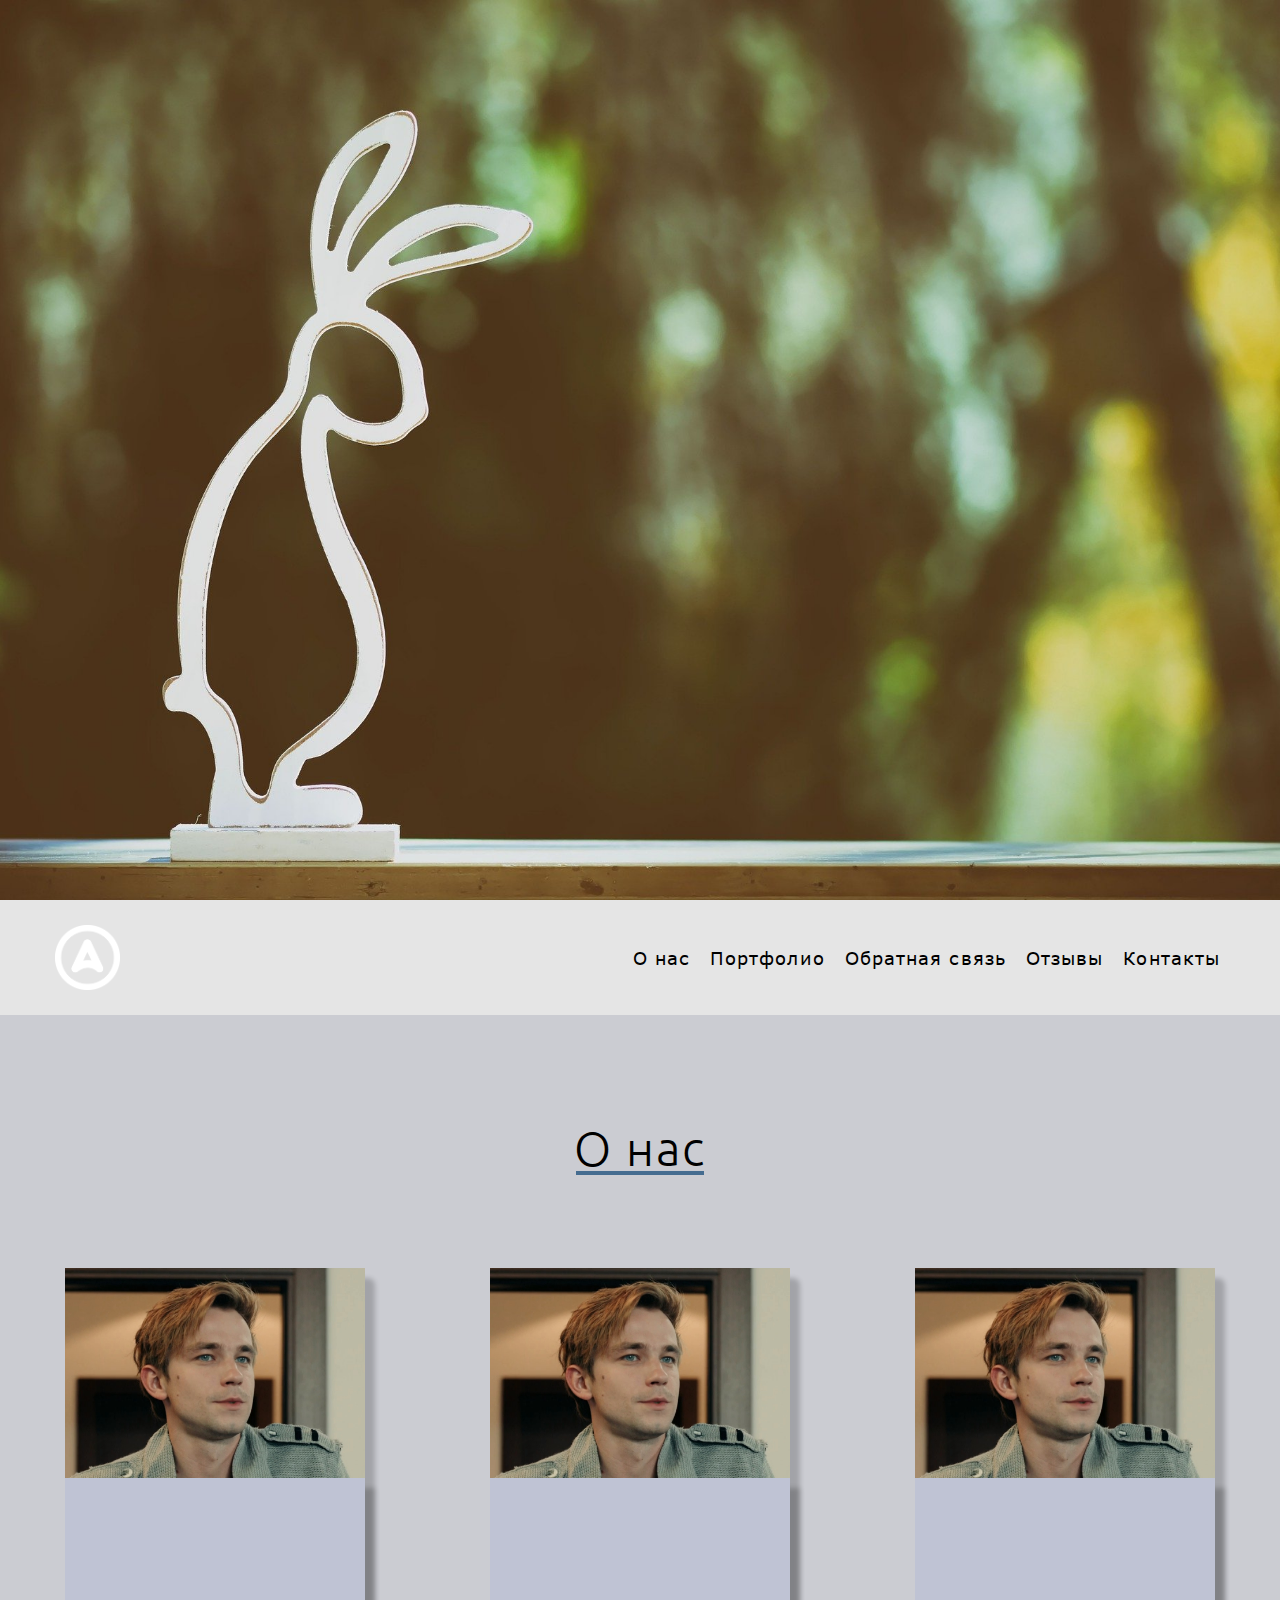
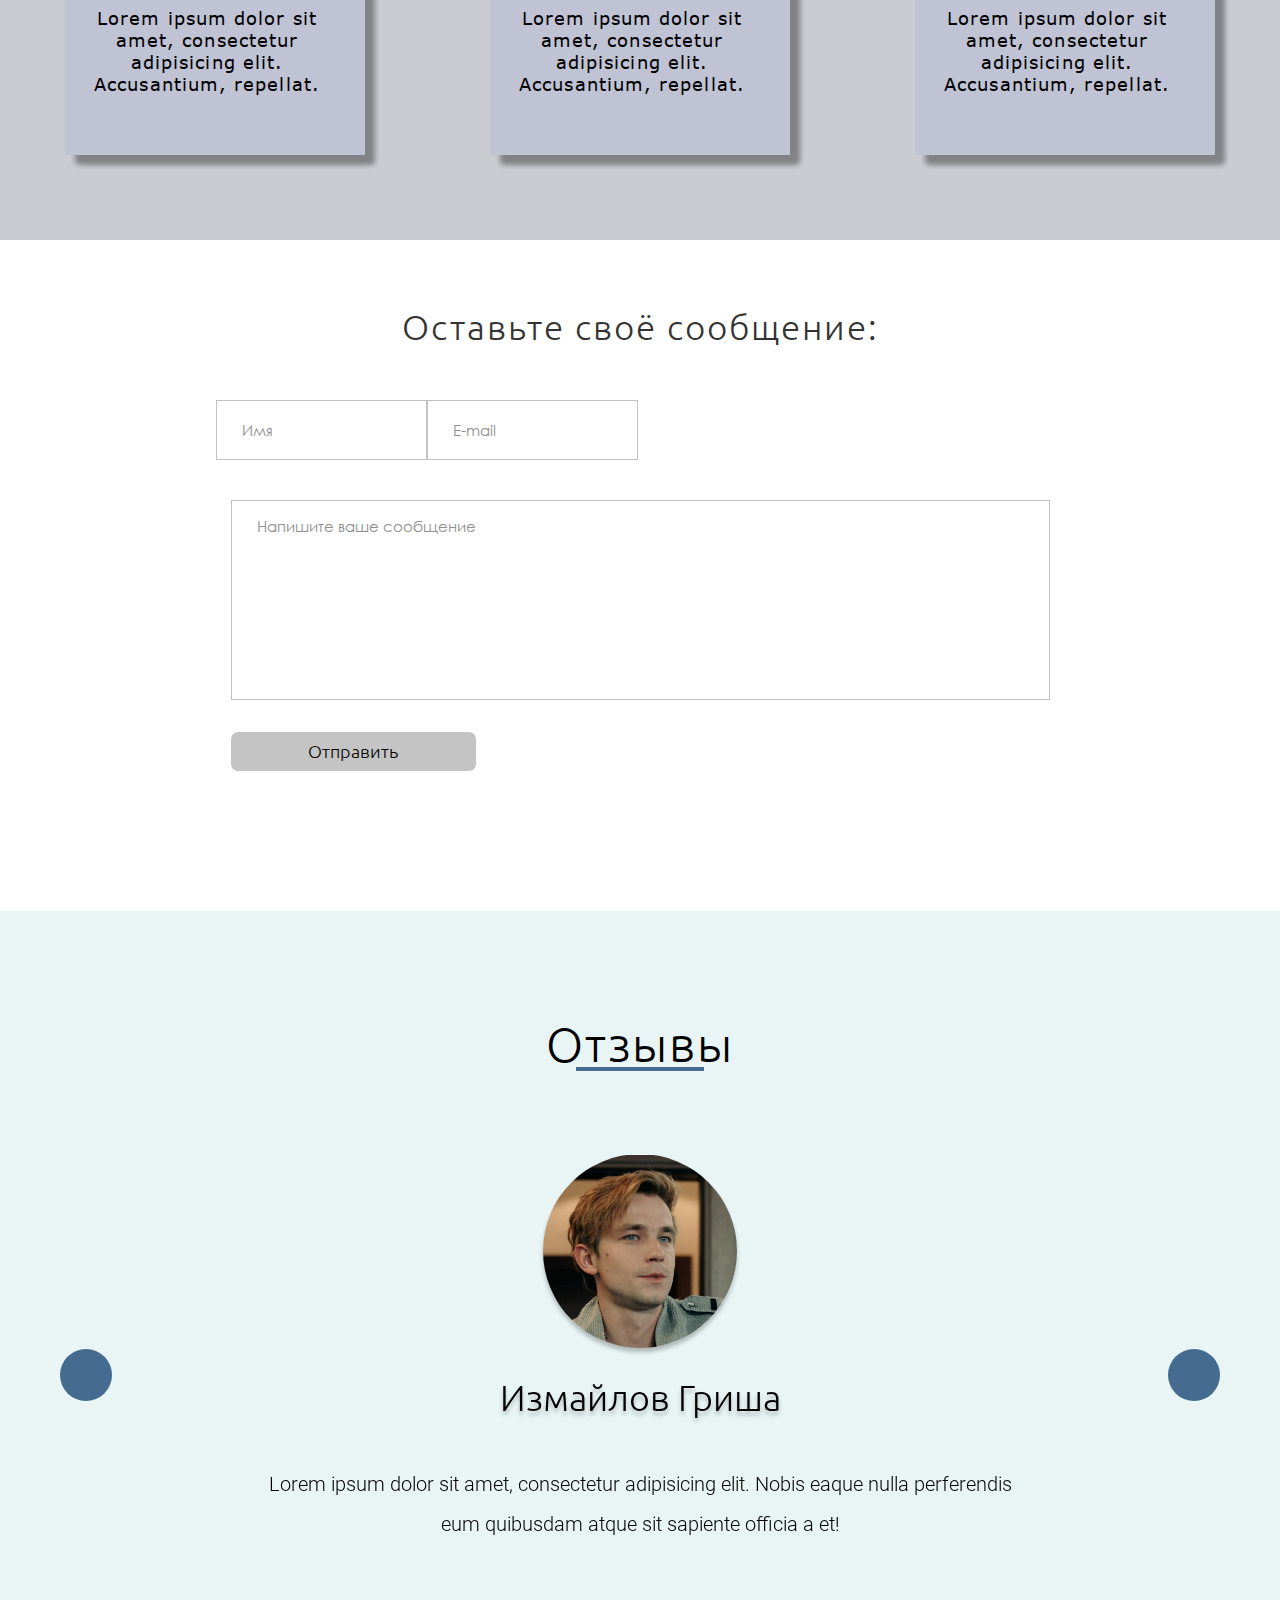
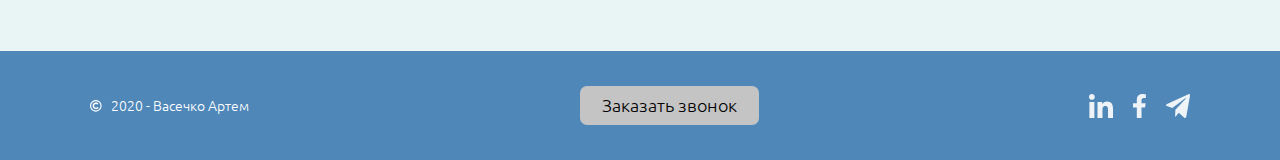
==== new/index.html @ be67fea0 "redact kod" ====
<!DOCTYPE html>
<html lang="ru">
	<head>
		<title>Верстальщик</title>
		<meta charset="UTF-8">
		<meta name="format-detection" content="telephone=no">
		<link rel="stylesheet" href="css/style.css">
		<link rel="stylesheet" href="css/custom.css">
		<!-- <link rel="shortcut icon" href="favicon.ico"> -->
		<!-- <meta name="robots" content="noindex, nofollow"> -->
		<!-- <meta name="viewport" content="width=device-width, initial-scale=1.0, maximum-scale=1.0, user-scalable=0"> -->
		<meta name="viewport" content="width=device-width, initial-scale=1.0">
	</head>
	<body>
		<div class="wrapper">
			<div class="fullscreen ibg">
				<div class="container">
					<img src="img/easter-5010012_1920.jpg" alt="" />
					<!-- <div class="logo">
						<img src="img/2524621-02.png" alt="" />
					</div> -->
				</div>
			</div>
<!-- <header class="header">
	<div class="container">
		<div class="header__row">
			
			</div>

				<div class="header__menu menu">
					<div class="menu__icon icon-menu">
						<span></span>
						<span></span>
						<span></span>
					</div>
					<nav class="menu__menu">
						<ul class="menu__list">
							<li><a href="" class="menu__link">О нас</a></li>
							<li><a href="" class="menu__link">Портфолио</a></li>
							<li><a href="" class="menu__link">Обратная связь</a></li>
							<li><a href="" class="menu__link">Отзывы</a></li>
							<li><a href="" class="menu__link">Контакты</a></li>
						</ul>
					</nav>
				</div>
			
			
				html меню с иконкой бургера
				<div class="header__menu menu">
					<div class="menu__icon icon-menu">
						<span></span>
						<span></span>
						<span></span>
					</div>
					<nav class="menu__body">
						<ul class="menu__list">
							<li><a href="" class="menu__link"></a></li>
						</ul>
					</nav>
				</div>
			
		</div>
	</div>
</header> -->

<header class="header">
				<div class='container'>
					<div class="header__body">
						<div class="header__burger">
							<span></span>
						</div>
						<div class="logo">
							<img src="img/2524621-02.png" style="width: 65px"alt="" />
						</div>
						<nav class="header__menu">
							<ul class="header__list">
								<li>
									<a href="" class="header__link">О нас</a>
								</li>
								<li>
									<a href="" class="header__link">Портфолио</a>
								</li>
								<li>
									<a href="" class="header__link">Обратная связь</a>
								</li>
								<li>
									<a href="" class="header__link">Отзывы</a>
								</li>
								<li>
									<a href="" class="header__link">Контакты</a>
								</li>
							</ul>
						</nav>
					</div>
				</div>
			</header>
<div class="info">
	<div class="container">
		<div class="info__body">
			<div class="heading__header">
				<div class="heading">О нас</div>
				<span></span>
			</div>
			<div class="info__card-row">
				<div class="info__card">
					<div class="info__img ibg"><img src="img/3.png" alt="" /></div>
					<div class="info__text">Lorem ipsum dolor sit amet, consectetur adipisicing elit. Accusantium, repellat.</div>
				</div>
				<div class="info__card">
					<div class="info__img ibg"><img src="img/3.png" alt="" /></div>
					<div class="info__text">Lorem ipsum dolor sit amet, consectetur adipisicing elit. Accusantium, repellat.</div>
				</div>
				<div class="info__card">
					<div class="info__img ibg"><img src="img/3.png" alt="" /></div>
					<div class="info__text">Lorem ipsum dolor sit amet, consectetur adipisicing elit. Accusantium, repellat.</div>
				</div>
			</div>
		</div>
	</div>
</div>



<!-- fitback -->
<div class="contact_form_wrap" id="fitback">
        <div class="container">
            
                <div class="row-center">
                    <h2 class="contact_form_title text-center" data-wow-delay="0.5s">Оставьте своё сообщение:</h2>
                </div>
                <div class="">
                    <form method="post" id="ajax_form" action="" class="contact_form">
                        <div class="row">
                            <div class="form-row">
	                            	<div class=" form-group input">
	                                <input type="text" name="name" class="form-control" placeholder="Имя" onfocus="this.placeholder=''" onblur="this.placeholder='Я должен знать, как к вам обращаться. Напишите имя'" required>
	                            </div>
	                            <div class=" form-group input">
	                                <input type="email" name="email" class="form-control" placeholder="E-mail" onfocus="this.placeholder=''" onblur="this.placeholder='Здесь должен быть ваш E-mail'" required>
	                            </div>
                            </div>
                            <div class="form-colomn">
	                            	<div class="form-group">
	                                <textarea class="form-control" name="message" placeholder="Напишите ваше сообщение" onfocus="this.placeholder=''" onblur="this.placeholder='Я жду, когда здесь появится сообщение. Когда закончите - дайте о себе знать, нажав отправить'" required></textarea>
	                            </div>
                            </div>
                            <div class="form_dtn-result">
                            	<div class="form-group form-btn">
                                <input type="submit" class="button__fw fw btn" id="btn" value="Отправить">
                            </div>
                            <div class="form-group">
                                <div id="result_form"></div> 
                            </div>
                            </div>
                        </div>
                    </form>

                </div>
            
	        </div>
	    </div>
<!-- fitback -->

			<!-- reviews -->
			<div class="reviews">
				<div class="container">
					<div class="reviews_body">
						<div class="heading__header">
							<div class="heading">Отзывы</div>
							<span></span>
						</div>
						<div class="slider">
							<div class="slider_item">
								<div class="slider_img ibg"><img src="img/3.png" alt="Заказчик"></div>
								<div class="slider_head">Измайлов Гриша</div>
								<div class="slider_text">Lorem ipsum dolor sit amet, consectetur adipisicing elit. Nobis eaque nulla perferendis eum quibusdam atque sit sapiente officia a et!</div>
							</div>
							<div class="slider_item">
								<div class="slider_img ibg"><img src="img/3.png" alt="Заказчик"></div>
								<div class="slider_head">Измайлов гриша</div>
								<div class="slider_text">Lorem ipsum dolor sit amet, consectetur adipisicing elit. Nobis eaque nulla perferendis eum quibusdam atque sit sapiente officia a et!</div>
							</div>
							<div class="slider_item">
								<div class="slider_img ibg"><img src="img/3.png" alt="Заказчик"></div>
								<div class="slider_head">Измайлов гриша</div>
								<div class="slider_text">Lorem ipsum dolor sit amet, consectetur adipisicing elit. Nobis eaque nulla perferendis eum quibusdam atque sit sapiente officia a et!</div>
							</div>
						</div>
					</div>
				</div>
			</div>
			<!-- reviews -->

			
			


<footer class="footer">
	<div class='container'>
		<div class="footer__row">
			<div class="copyrate">
				<img src="img/icons/c.svg" alt="">
				<p>2020 - Васечко Артем</p>
			</div>
			<div id="popap"class="btn"><a href="#number" class="popap pl">Заказать звонок</a></div>
			<div class="social_icon">
				<li><a href="https://www.linkedin.com/in/%D0%B0%D1%80%D1%82%D0%B5%D0%BC-%D0%B2%D0%B0%D1%81%D0%B5%D1%87%D0%BA%D0%BE-83465218b/" target="_blank"><img class="mg"src="img/icons/in.svg" alt=""></a></li>
				<li><a href="https://www.facebook.com/zakrevckijartem" target="_blank"><img src="img/icons/facebook.svg" alt=""></a></li>
				<li><a href="https://t.me/Artemon_22" target="_blank"><img src="img/icons/Telegram.svg" alt=""></a></li>
			</div>
		</div>
	</div>
</footer>		</div>
<div class="popup popup-number">
	<div class="popup-table table">
		<div class="cell">
			<div class="popup-content">
				<div class="popup-close"></div>
				<div class="popup__title"></div>
				<div class="popup__txt"></div>
				<form action="#" class="popup-form form">
					<div class="form-input">
						<input autocomplete="off" type="tel" name="form[]" data-value="" id="tel_popap" class="input_numder" />
					</div>
					<div class="icon__popap">
						<span class="icon_watsapp">
							<img src="../img/icons/whatsapp.svg" alt="" />
						</span>
						<span class="icon_viber">
							<img src="../img/icons/viber.svg" alt="" />
						</span>
					</div>
					<div class="form-button">
						<button type="submit" class="form__btn btn fw">Заказать звонок</button>
					</div>
				</form>
			</div>
		</div>
	</div>
</div>

<!-- <div class="popup popup-number">
	<div class="popup-table table">
		<div class="cell">
			<div class="popup-content">
				<div class="popup-close"></div>
				<div class="popup__title"></div>
				<div class="popup__txt"></div>
				<form action="#" class="popup-form form">
					<div class="form-input">
						<input autocomplete="off" type="text" name="form[]" data-value="" class="input" />
					</div>
					<div class="form-input">
						<input autocomplete="off" type="text" name="form[]" data-value="" class="input req email" />
					</div>
					<div class="form-input">
						<input autocomplete="off" type="text" name="form[]" data-value="" class="input req" />
					</div>
					<div class="form-button">
						<button type="submit" class="form__btn btn fw"></button>
					</div>
				</form>
			</div>
		</div>
	</div>
</div> -->

<!-- <div class="popup popup-video">
	<div class="popup-table table">
		<div class="cell">
			<div class="popup-close"></div>
			<div class="popup-video__value video"></div>
		</div>
	</div>
</div> --><script src="https://code.jquery.com/jquery-3.3.1.min.js"></script>
<!-- <script src="https://code.jquery.com/jquery-migrate-3.0.1.min.js"></script> -->
<script src="js/vendors.js"></script>
<script src="js/main.js"></script>
<script src="js/custom.js" ></script>
<script src="js/slick.min.js"></script>
<script src="js/slider.js"></script>
<script src="js/script.js" ></script>	</body>
</html>
---- new/css/style.css ----
@charset "UTF-8";
@font-face {
  font-family: "Ubuntu";
  src: url("../fonts/Ubuntu/Ubuntu-Light.eot");
  src: url("../fonts/Ubuntu/Ubuntu-Light.eot?#iefix") format("embedded-opentype"), url("../fonts/Ubuntu/Ubuntu-Light.woff2") format("woff2"), url("../fonts/Ubuntu/Ubuntu-Light.woff") format("woff"), url("../fonts/Ubuntu/Ubuntu-Light.ttf") format("truetype"), url("../fonts/Ubuntu/Ubuntu-Light.svg#Ubuntu-Light") format("svg");
  font-weight: 400;
  font-style: normal;
}
@font-face {
  font-family: "Roboto";
  src: url("../fonts/Roboto/Roboto-Light.eot");
  src: url("../fonts/Roboto/Roboto-Light.eot?#iefix") format("embedded-opentype"), url("../fonts/Roboto/Roboto-Light.woff2") format("woff2"), url("../fonts/Roboto/Roboto-Light.woff") format("woff"), url("../fonts/Roboto/Roboto-Light.ttf") format("truetype"), url("../fonts/Roboto/Roboto-Light.svg#Roboto-Light") format("svg");
  font-weight: 400;
  font-style: normal;
}
@font-face {
  font-family: "Verdana";
  src: url("../fonts/Verdana/Verdana.eot");
  src: url("../fonts/Verdana/Verdana.eot?#iefix") format("embedded-opentype"), url("../fonts/Verdana/Verdana.woff2") format("woff2"), url("../fonts/Verdana/Verdana.woff") format("woff"), url("../fonts/Verdana/Verdana.ttf") format("truetype"), url("../fonts/Verdana/Verdana.svg#Verdana") format("svg");
  font-weight: normal;
  font-style: normal;
}
@font-face {
  font-family: "Century Gothic";
  src: url("../fonts/Century/CenturyGothic.eot");
  src: url("../fonts/Century/CenturyGothic.eot?#iefix") format("embedded-opentype"), url("../fonts/Century/CenturyGothic.woff2") format("woff2"), url("../fonts/Century/CenturyGothic.woff") format("woff"), url("../fonts/Century/CenturyGothic.ttf") format("truetype"), url("../fonts/Century/CenturyGothic.svg#CenturyGothic") format("svg");
  font-weight: normal;
  font-style: normal;
}
* {
  padding: 0px;
  margin: 0px;
  border: 0px;
}

*,
*:before,
*:after {
  -webkit-box-sizing: border-box;
  box-sizing: border-box;
}

:focus,
:active {
  outline: none;
}

a:focus,
a:active {
  outline: none;
}

aside,
nav,
footer,
header,
section {
  display: block;
}

html,
body {
  height: 100%;
  min-width: 320px;
}

body {
  line-height: 1;
  font-family: "Ubuntu";
  -ms-text-size-adjust: 100%;
  -moz-text-size-adjust: 100%;
  -webkit-text-size-adjust: 100%;
}

input,
button,
textarea {
  font-family: "Ubuntu";
}

input::-ms-clear {
  display: none;
}

button {
  cursor: pointer;
}

button::-moz-focus-inner {
  padding: 0;
  border: 0;
}

a,
a:visited {
  text-decoration: none;
}

a:hover {
  text-decoration: none;
}

ul li, li {
  list-style: none;
}

img {
  vertical-align: top;
}

h1,
h2,
h3,
h4,
h5,
h6 {
  font-weight: inherit;
  font-size: inherit;
}

body {
  color: #000;
  font-size: 14px;
}
body.lock {
  overflow: hidden;
}

.wrapper {
  min-height: 100vh;
  display: -webkit-box;
  display: -ms-flexbox;
  display: flex;
  -webkit-box-orient: vertical;
  -webkit-box-direction: normal;
      -ms-flex-direction: column;
          flex-direction: column;
  overflow: hidden;
}
.container {
  max-width: 1170px;
  margin: 0 auto;
  width: 100%;
}
@media (max-width: 1182px) {
  .container {
    max-width: 970px;
  }
}
@media (max-width: 991.98px) {
  .container {
    max-width: 750px;
  }
}
@media (max-width: 767.98px) {
  .container {
    max-width: none;
    padding: 0 10px;
  }
}

.form-row {
  display: -webkit-box;
  display: -ms-flexbox;
  display: flex;
  font-size: 0;
  margin: 0px -15px;
}

.form__column {
  padding: 0px 15px;
}

.btn {
  display: inline-block;
  padding: 9px 22px;
  border-radius: 7px;
  -webkit-backdrop-filter: blur(4px);
          backdrop-filter: blur(4px);
  font-size: 18px;
  line-height: 21px;
  font-weight: 500;
  display: -webkit-box;
  display: -ms-flexbox;
  display: flex;
  -webkit-box-align: center;
      -ms-flex-align: center;
          align-items: center;
  -webkit-box-pack: center;
      -ms-flex-pack: center;
          justify-content: center;
  background-color: #C4C4C4;
  cursor: pointer;
  -webkit-transition: ease 0.5s;
  -o-transition: ease 0.5s;
  transition: ease 0.5s;
}
@media (max-width: 767.98px) {
  .btn {
    margin: 25px 0px 15px 0px;
  }
}
.btn a {
  color: #000;
}
.btn:hover {
  background-color: #E7E7E7;
}
.btn.fw {
  width: 100%;
}

.select-block {
  position: relative;
}

.select__label {
  z-index: 2;
  position: absolute;
  top: -8px;
  background-color: #f7f7f7;
  padding: 0 5px;
  color: #979797;
  font-weight: 600;
  font-size: 13px;
  line-height: 16px;
  left: 20px;
}

.select {
  position: relative;
  cursor: pointer;
}
.select .select-title {
  z-index: 1;
  width: 100%;
  height: 55px;
  border: 1px solid #dedede;
  position: relative;
  background-color: #fff;
}
.select .select-title__arrow {
  position: absolute;
  top: 0;
  right: 0px;
  width: 45px;
  height: 100%;
  background: url("../img/icons/select-arrow.svg") center no-repeat;
}
.select .select-title__value {
  color: #000;
  font-weight: 700;
  font-size: 18px;
  line-height: 53px;
  display: block;
  overflow: hidden;
  padding: 0 45px 0 25px;
  white-space: nowrap;
  text-transform: none;
  -o-text-overflow: ellipsis;
     text-overflow: ellipsis;
}
.select .select-options {
  position: absolute;
  z-index: 10;
  top: 54px;
  display: none;
  overflow: hidden;
  min-width: 100%;
  background-color: #fff;
  border: 1px solid #dedede;
  padding: 10px 20px 10px 25px;
}
.select .select-options-scroll {
  max-height: 80px;
  overflow: auto;
}
.select .select-options-list {
  padding: 0px 0px 0px 0px;
}
.select .select-options__value {
  color: #000;
  font-size: 20px;
  margin: 0px 0px 15px 0px;
}
.select .select-options__value:last-child {
  margin: 0px 0px 0px 0px;
}
.select .select-options__value:hover {
  color: #000;
}

.option {
  position: relative;
  cursor: pointer;
  padding-left: 25px;
  line-height: 16px;
  margin-bottom: 10px;
  font-size: 15px;
  font-weight: 300;
}
.option:last-child {
  margin-bottom: 0px;
}
.option input {
  display: none;
}
.option:before {
  position: absolute;
  left: 0;
  top: 0;
  width: 16px;
  height: 16px;
  content: "";
  border: 1px solid #7f7f7f;
  border-radius: 50%;
}
.option.active:before {
  background: url("../img/icons/option.png") center no-repeat;
}

.rating-block {
  display: table;
  font-size: 0;
}

.rating {
  display: inline-block;
  position: relative;
  vertical-align: middle;
}
.rating.edit .star {
  cursor: pointer;
}
.rating .star {
  width: 17px;
  height: 14px;
  display: inline-block;
  position: relative;
  z-index: 3;
}

.rating__line {
  position: absolute;
  width: 85px;
  height: 14px;
  top: 0;
  left: 0;
  background: url("../img/icons/bg_rating.svg") 0 0 no-repeat;
  z-index: 1;
  background-size: 85px 100%;
}

.rating__activeline {
  position: absolute;
  width: 0px;
  height: 14px;
  top: 0;
  left: 0;
  background: url("../img/icons/bg_rating_active.svg") 0 0 no-repeat;
  z-index: 2;
  background-size: 85px 100%;
}

.rating__value {
  display: inline-block;
  color: #1b3139;
  font-size: 14px;
  line-height: 13px;
  vertical-align: middle;
}

.quantity {
  position: relative;
  width: 73px;
  height: 47px;
  border: 1px solid #cfcfcf;
  background-color: #ffffff;
}

.quantity__input {
  height: 45px;
  width: 50px;
  text-align: center;
  color: #101010;
  font-weight: 300;
}

.quantity__btn {
  position: absolute;
  top: 11px;
  right: 15px;
  cursor: pointer;
}
.quantity__btn:before {
  font-size: 25px;
  display: inline-block;
  line-height: 10px;
  color: #a9a9a9;
}
.quantity__btn:hover:before {
  color: #da0005;
}
.quantity__btn.dwn {
  top: 25px;
}

.category-params-item-price-table {
  margin-bottom: 25px;
}
.category-params-item-price-table .cell:first-child {
  padding-right: 15px;
  position: relative;
}
.category-params-item-price-table .cell:first-child:after {
  content: "-";
  position: absolute;
  right: -4px;
  top: 8px;
  font-size: 20px;
}
.category-params-item-price-table .cell:last-child {
  padding-left: 15px;
}
.category-params-item-price-table .cell input {
  height: 37px;
  border: 2px solid #393939;
  background-color: #ffffff;
  text-align: center;
  font-size: 12px;
  color: #393939;
  font-weight: 500;
  width: 100%;
}

.category-params-item-price-range {
  margin: 0 12px 40px 12px;
  background-color: #c9cecf;
  height: 2px;
  position: relative;
}
.category-params-item-price-range .ui-slider-range {
  background-color: #000;
  height: 2px;
  position: relative;
}
.category-params-item-price-range .ui-slider-handle {
  width: 23px;
  height: 28px;
  border: 3px solid #fbfbfb;
  background-color: #ea5922;
  display: block;
  position: absolute;
  top: -14px;
  margin-left: -12px;
  cursor: pointer;
}
.category-params-item-price-range .ui-slider-handle span {
  position: absolute;
  bottom: -18px;
  left: 50%;
  width: 50px;
  text-align: center;
  font-size: 10px;
  margin-left: -25px;
  font-weight: 500;
  color: #94a6aa;
}

.form__info {
  position: absolute;
  width: 60px;
  height: 60px;
  right: 0;
  top: 0;
  line-height: 60px;
  text-align: center;
  color: #888;
  z-index: 2;
  font-size: 14px;
}
@media (max-width: 767.98px) {
  .form__info {
    width: 50px;
    height: 50px;
    line-height: 50px;
  }
}

.form-range-line {
  position: relative;
  height: 5px;
  border-radius: 0 0 4px 4px;
  background-color: #e0e0e0;
  margin: -2px 0px 0px 0px;
}
.form-range-line .ui-slider-range {
  background-color: #093454;
  height: 5px;
  position: absolute;
  top: 0;
  left: 0;
  border-radius: 0 0 4px 4px;
}
.form-range-line .ui-slider-handle {
  background: url("../img/icons/range.svg") 0 0 no-repeat;
  width: 28px;
  height: 28px;
  position: absolute;
  margin: -9px 0px 0px -14px;
  top: 0;
  left: 0;
  cursor: pointer;
}
.form-range-line .ui-state-hover {
  background: url("../img/icons/range_a.svg") 0 0 no-repeat;
}

.form-range-values {
  display: -webkit-box;
  display: -ms-flexbox;
  display: flex;
  font-size: 0;
  -webkit-box-pack: justify;
      -ms-flex-pack: justify;
          justify-content: space-between;
  padding: 14px 0px 0px 0px;
}

.form-range-values__item {
  font-size: 12px;
  color: #888;
}

.row:after {
  display: block;
  content: "";
  clear: both;
}

.rub:after {
  content: "₽";
}

.noselect {
  -webkit-touch-callout: none;
  -webkit-user-select: none;
  -moz-user-select: none;
  -ms-user-select: none;
  user-select: none;
}

ol.counter {
  list-style-type: none;
  counter-reset: item;
}
ol.counter li {
  position: relative;
  padding: 0px 0px 0px 45px;
}
ol.counter li:before {
  counter-increment: item;
  content: counter(item);
  position: absolute;
  left: 0;
  top: 0;
  color: #818181;
  font-size: 14px;
  font-weight: 700;
  text-align: center;
  line-height: 26px;
  border-radius: 50%;
  width: 28px;
  height: 28px;
  border: 1px solid #4274bb;
}

.ellipsis {
  display: block;
  overflow: hidden;
  width: 100%;
  white-space: nowrap;
  -o-text-overflow: ellipsis;
     text-overflow: ellipsis;
}

.es {
  overflow: hidden;
  white-space: nowrap;
  -o-text-overflow: ellipsis;
     text-overflow: ellipsis;
}

.table {
  display: table;
  font-size: 0;
  width: 100%;
}

.trow {
  display: table-row;
}

.cell {
  display: table-cell;
}
.cell.full {
  width: 100%;
}

.ibg {
  position: relative;
}
.ibg img {
  position: absolute;
  width: 100%;
  height: 100%;
  top: 0;
  left: 0;
  -o-object-fit: cover;
     object-fit: cover;
}

body.ie .ibg {
  background-position: center;
  background-size: cover;
  background-repeat: no-repeat;
}
body.ie .ibg img {
  width: 0;
  height: 0;
  opacity: 0;
  visibility: hidden;
}

.video {
  position: relative;
  overflow: hidden;
  height: 0;
  padding-bottom: 56.25%;
}
.video video,
.video iframe,
.video object,
.video embed {
  position: absolute;
  top: 0;
  left: 0;
  width: 100%;
  height: 100%;
}

.videobg video,
.videobg iframe,
.videobg object,
.videobg embed {
  position: fixed;
  top: 50%;
  left: 50%;
  min-width: 100%;
  min-height: 100%;
  width: auto;
  height: auto;
  z-index: -100;
  -webkit-transform: translateX(-50%) translateY(-50%);
      -ms-transform: translateX(-50%) translateY(-50%);
          transform: translateX(-50%) translateY(-50%);
  background-size: cover;
}

.moretext {
  overflow: hidden;
}

.moretext__more {
  cursor: pointer;
}
.moretext__more span {
  font-style: normal;
}
.moretext__more span:first-child {
  display: block;
}
.moretext__more span:last-child {
  display: none;
}
.moretext__more.active span {
  font-style: normal;
}
.moretext__more.active span:first-child {
  display: none;
}
.moretext__more.active span:last-child {
  display: block;
}

.graystyle {
  -webkit-transition: all 0.8s ease 0s;
  -o-transition: all 0.8s ease 0s;
  transition: all 0.8s ease 0s;
  filter: grayscale(1);
  -webkit-filter: grayscale(1);
  -moz-filter: grayscale(1);
  -o-filter: grayscale(1);
}

.graystyleoff {
  filter: grayscale(0);
  -webkit-filter: grayscale(0);
  -moz-filter: grayscale(0);
  -o-filter: grayscale(0);
}

.slick-slider {
  position: relative;
}
.slick-slider .slick-track,
.slick-slider .slick-list {
  -webkit-transform: translate3d(0, 0, 0);
  -ms-transform: translate3d(0, 0, 0);
  transform: translate3d(0, 0, 0);
}
.slick-slider .slick-list {
  position: relative;
  overflow: hidden;
  width: 100%;
}
.slick-slider .slick-track {
  position: relative;
  width: 100%;
  display: -webkit-box;
  display: -ms-flexbox;
  display: flex;
  font-size: 0;
}
.slick-slider .slick-slide {
  position: relative;
}
.tab__item {
  display: none;
}
.tab__item.active {
  display: block;
}

.mirror {
  -webkit-transform: scale(-1, 1);
      -ms-transform: scale(-1, 1);
          transform: scale(-1, 1);
}

.nicescroll-rails {
  z-index: 1000 !important;
}

.gm-style-iw-t {
  opacity: 0;
}

.baloon {
  opacity: 1;
  right: -7px !important;
  bottom: 80px !important;
}
.baloon button {
  display: none !important;
}
.baloon:after {
  display: none !important;
}

.baloon-style {
  display: none;
}

.baloon-content.gm-style-iw {
  opacity: 1;
  border-radius: 0px !important;
  max-width: 300px !important;
  padding: 0 !important;
  left: 0 !important;
  width: 100% !important;
  overflow: visible !important;
}
.baloon-content.gm-style-iw > .gm-style-iw-d {
  overflow: hidden !important;
  max-width: none !important;
}
.baloon-content.gm-style-iw:after {
  display: none !important;
}

.baloon-close {
  top: 18px !important;
}

.popup {
  -webkit-overflow-scrolling: touch;
  background-color: rgba(0, 0, 0, 0.8);
  display: none;
  position: fixed !important;
  top: 0px;
  left: 0;
  width: 100%;
  height: 100%;
  overflow: auto;
  z-index: 100;
}
.popup.active .popup-content {
  -ms-transform: scale(1);
  -webkit-transform: scale(1);
  transform: scale(1);
}
.popup.show {
  display: block;
}
.popup.show .popup-content {
  -ms-transform: scale(1);
  -webkit-transform: scale(1);
  transform: scale(1);
}

.popup-table {
  height: 100%;
  table-layout: fixed;
}
.popup-table > .cell {
  height: 100%;
  vertical-align: middle;
  padding: 30px 10px;
}

.popup-content {
  -ms-transform: scale(0);
  -webkit-transform: scale(0);
  transform: scale(0);
  -webkit-transition: all 0.3s ease 0s;
  -o-transition: all 0.3s ease 0s;
  transition: all 0.3s ease 0s;
  position: relative;
  max-width: 320px;
  margin: 0px auto;
  background-color: #fff;
}

.popup-close {
  width: 25px;
  height: 25px;
  position: absolute;
  top: 10px;
  right: 5px;
  cursor: pointer;
  background: url("../img/icons/close.svg") 0 0 no-repeat;
}

.popup-video .popup-close {
  width: 40px;
  height: 40px;
  background-color: #000;
  top: 0;
  right: 0;
}

.popup-content {
  padding: 10px;
}

.icon__popap {
  display: -webkit-box;
  display: -ms-flexbox;
  display: flex;
  -webkit-box-pack: end;
      -ms-flex-pack: end;
          justify-content: flex-end;
  padding: 0px 18px 0px 0px;
}

.icon_watsapp {
  weight: 25px;
  margin: 0px 5px 0px 0px;
}

.icon_viber {
  weight: 25px;
}

.form-input {
  margin: 30px 20px 15px 20px;
}

.input_numder {
  border: 1px solid #C4C4C4;
  width: 100%;
  padding: 10px 15px 10px 15px;
}

.form-button {
  margin: 25px 15px 20px 15px;
}

.header {
  background: #E5E5E5;
}
.header__body {
  display: -webkit-box;
  display: -ms-flexbox;
  display: flex;
  -webkit-box-align: center;
      -ms-flex-align: center;
          align-items: center;
  -webkit-box-pack: justify;
      -ms-flex-pack: justify;
          justify-content: space-between;
  padding: 25px 0px 25px 0px;
  -webkit-transform: ease 0.5s;
      -ms-transform: ease 0.5s;
          transform: ease 0.5s;
}
.header__burger {
  display: none;
  position: absolute;
  right: 10px;
}
@media (max-width: 1000px) {
  .header__burger {
    display: block;
  }
}
.header__list {
  display: -webkit-box;
  display: -ms-flexbox;
  display: flex;
  -ms-flex-pack: distribute;
      justify-content: space-around;
  max-width: 800px;
}
@media (max-width: 1000px) {
  .header__list {
    display: none;
    max-width: 550px;
  }
}
.header__link {
  font-family: "Verdana", sans-serif;
  font-size: 18px;
  line-height: 22px;
  display: -webkit-box;
  display: -ms-flexbox;
  display: flex;
  -webkit-box-align: center;
      -ms-flex-align: center;
          align-items: center;
  text-align: center;
  letter-spacing: 0.06em;
  color: #000000;
  margin: 0px 5px 0px 15px;
}

footer {
  background-color: #5087B9;
}

.footer__row {
  display: -webkit-box;
  display: -ms-flexbox;
  display: flex;
  -webkit-box-pack: justify;
      -ms-flex-pack: justify;
          justify-content: space-between;
  -webkit-box-align: center;
      -ms-flex-align: center;
          align-items: center;
  padding: 35px 35px;
}
@media (max-width: 767.98px) {
  .footer__row {
    -webkit-box-orient: vertical;
    -webkit-box-direction: reverse;
        -ms-flex-direction: column-reverse;
            flex-direction: column-reverse;
  }
}

.copyrate {
  display: -webkit-box;
  display: -ms-flexbox;
  display: flex;
  -webkit-box-align: center;
      -ms-flex-align: center;
          align-items: center;
  color: #fff;
}

.copyrate img {
  margin-right: 9px;
}

.social_icon {
  display: -webkit-box;
  display: -ms-flexbox;
  display: flex;
}

.social_icon img {
  margin-left: 20px;
}

li .mg {
  margin: 0;
}

.slider {
  position: relative;
  margin: 0 0 107px 0;
}

/* Слайдер запущен */
/* Слайдер с точками */
/* Ограничивающая оболочка */
.slick-list {
  /*width: 1368px;*/
  overflow: hidden;
}

/* Лента слайдов */
/* Слайд */
/* Слайд активный (показывается) */
/* Слайд основной */
/* Слайд по центру */
/* Клонированный слайд */
/* Стрелка */
/* Стрелка влево */
/* Стрелка вправо */
/* Стрелка не активная */
/* Точки (булиты) */
/* Активная точка */
/* Элемент точки */
.slider .slick-arrow {
  position: absolute;
  top: 50%;
  font-size: 0;
  width: 52px;
  height: 52px;
  border-radius: 50%;
  z-index: 10;
}
@media (max-width: 767.98px) {
  .slider .slick-arrow {
    top: 110%;
    width: 40px;
    height: 40px;
  }
}

.slider .slick-arrow:hover {
  outline: none;
}

.slider .slick-arrow.slick-prev {
  background-image: url("../img/icons/p-left.svg");
  background: #456C90;
  left: 5px;
}

.slider .slick-arrow.slick-next {
  background-image: url("../img/icons/p-right.svg");
  background: #456C90;
  right: 5px;
}
@media (max-width: 767.98px) {
  .slider .slick-arrow.slick-next {
    left: 70px;
  }
}

.fullscreen {
  display: -webkit-box;
  display: -ms-flexbox;
  display: flex;
  min-height: 100vh;
}

.logo {
  width: 20px;
}

/*==============================reviews=================================*/
.reviews {
  background: #E9F5F5;
}
.heading__header {
  position: relative;
  font-family: "Ubuntu";
  font-style: normal;
  font-weight: normal;
  font-size: 48px;
  line-height: 66px;
  display: -webkit-box;
  display: -ms-flexbox;
  display: flex;
  -webkit-box-align: center;
      -ms-flex-align: center;
          align-items: center;
  text-align: center;
  letter-spacing: 0.04em;
  margin: 100px 0 77px 0;
  display: flex;
  -webkit-box-pack: center;
      -ms-flex-pack: center;
          justify-content: center;
}
@media (max-width: 767.98px) {
  .heading__header {
    font-size: 38px;
    line-height: 66px;
    margin: 70px 0 50px 0;
  }
}
.heading__header span {
  position: absolute;
  width: 128px;
  height: 4px;
  margin: 50px 0 0 0;
  background: #456C90;
}

.slider_item {
  display: -webkit-box;
  display: -ms-flexbox;
  display: flex;
  -webkit-box-pack: center;
      -ms-flex-pack: center;
          justify-content: center;
  -webkit-box-align: center;
      -ms-flex-align: center;
          align-items: center;
  -webkit-box-orient: vertical;
  -webkit-box-direction: normal;
      -ms-flex-direction: column;
          flex-direction: column;
}
.slider_img {
  width: 194px;
  height: 194px;
  border-radius: 50%;
  -webkit-box-shadow: 0px 4px 4px rgba(0, 0, 0, 0.25);
          box-shadow: 0px 4px 4px rgba(0, 0, 0, 0.25);
  overflow: hidden;
}
@media (max-width: 767.98px) {
  .slider_img {
    width: 150px;
    height: 150px;
  }
}
.slider_img img {
  min-width: 100%;
}
.slider_head {
  font-size: 36px;
  line-height: 41px;
  display: -webkit-box;
  display: -ms-flexbox;
  display: flex;
  -webkit-box-align: center;
      -ms-flex-align: center;
          align-items: center;
  text-align: center;
  padding: 29px 0 46px 0;
  text-shadow: 0px 4px 4px rgba(0, 0, 0, 0.25);
}
.slider_text {
  max-width: 770px;
  font-family: Roboto;
  font-size: 20px;
  line-height: 40px;
  display: -webkit-box;
  display: -ms-flexbox;
  display: flex;
  -webkit-box-align: center;
      -ms-flex-align: center;
          align-items: center;
  text-align: center;
  margin: 0px 15px;
}
@media (max-width: 767.98px) {
  .slider_text {
    font-size: 18px;
    line-height: 28px;
  }
}
.contact_form_wrap {
    padding: 70px 0 110px 0;
}

.contact_form_wrap .contact_form_title {
    color: #333333;
    font-size: 35px;
    font-weight: normal;
    font-family: 'Ubuntu', sans-serif;
    letter-spacing: 2px;
    margin-bottom: 55px;
}
.row-center{
    text-align: center;
}

.contact_form .form-group {
    margin-bottom: 30px;

}

.contact_form .form-group .form-control {
    color: #333333;
    font-weight: 300;
    font-size: 15px;
    font-family: "Century Gothic", sans-serif;
    line-height: 30px;
    border: 1px solid #c1c1c1;
    box-shadow: none;
    outline: none;
    border-radius: 0;
    height: 60px;
    padding: 10px 25px;
    transition: all 0.5s;
  

}

.contact_form .form-group .form-control::-webkit-input-placeholder {
    color: #909090;
}

.contact_form .form-group .form-control::-moz-placeholder {
    color: #909090;
}

.contact_form .form-group .form-control:-ms-input-placeholder {
    color: #909090;
}

.contact_form .form-group .form-control:-moz-placeholder {
    color: #909090;
}

.contact_form .form-group .form-control:focus {
    border-color: #333333;
}

.contact_form .form-group textarea.form-control {
    min-height: 200px;
}


.contact_form .form-group .sibmit_btn:hover {

    background-size: 0px 50px;
    background-position: -50px -50px;
    color: #292929;
}
.contact_form .form-group .form-control .{
  
}
#result_form{
    font-family: "Century Gothic", sans-serif;
    display: -webkit-flex;
    display: -moz-flex;
    display: -ms-flex;
    display: -o-flex;
    display: flex;
    justify-content: flex-end;
    margin: 29px 0px 0px 0px;
    font-size: 15px;
}
.form-btn{
    width: 30%;
}
.form-control{
    margin: 0 auto;
    resize: none;
    width: 100%;
    padding-top: 10px;
}
.form_dtn-result{
    display: -webkit-flex;
    display: -moz-flex;
    display: -ms-flex;
    display: -o-flex;
    display: flex;
    justify-content: space-between;
    -ms-align-items: center;
   
}
.form-row{
    padding-bottom: 10px;
}
.row{
    margin: 0 auto;
    width: 70%;
}

@media (max-width: 767.98px) {
    .form_dtn-result{
        -webkit-flex-direction: column;
        -moz-flex-direction: column;
        -ms-flex-direction: column;
        -o-flex-direction: column;
        justify-content: center;
        -ms-align-items: center;
        align-items: center;
        flex-direction: column;
    }
    .form-btn{
    width: 100%;
}
#result_form{
    margin: 15px 0px 0px 0px;
}
.contact_form_wrap {
    padding: 70px 0 70px 0;
}
    .form-row{
        -webkit-flex-direction: column;
        -moz-flex-direction: column;
        -ms-flex-direction: column;
        -o-flex-direction: column;
        flex-direction: column;
    }


}
/*==============================reviews=================================*/
.info {
  background: #CBCCD2;
}
.info__card-row {
  display: -webkit-box;
  display: -ms-flexbox;
  display: flex;
  -webkit-box-pack: justify;
      -ms-flex-pack: justify;
          justify-content: space-between;
  -webkit-box-align: center;
      -ms-flex-align: center;
          align-items: center;
  padding: 0px 0px 75px 0px;
}
@media (max-width: 700px) {
  .info__card-row {
    -webkit-box-orient: vertical;
    -webkit-box-direction: normal;
        -ms-flex-direction: column;
            flex-direction: column;
  }
}
.info__card {
  -webkit-box-shadow: 10px 10px 5px rgba(0, 0, 0, 0.2);
          box-shadow: 10px 10px 5px rgba(0, 0, 0, 0.2);
  border-radius: 7px;
  max-width: 300px;
  margin: 10px;
  -ms-flex-wrap: wrap;
      flex-wrap: wrap;
}
.info__img {
  height: 210px;
  overflow: hidden;
}
.info__text {
  background: #BFC3D4;
  width: 100%;
  padding: 129px 30px 60px 14px;
  font-family: Verdana;
  font-size: 18px;
  line-height: 22px;
  display: -webkit-box;
  display: -ms-flexbox;
  display: flex;
  -webkit-box-align: center;
      -ms-flex-align: center;
          align-items: center;
  text-align: center;
  letter-spacing: 0.06em;
  -webkit-box-shadow: 10px 10px 5px rgba(0, 0, 0, 0.2);
          box-shadow: 10px 10px 5px rgba(0, 0, 0, 0.2);
}
@media (max-width: 991.98px) {
  .info__text {
    padding: 80px 25px 40px 7px;
  }
}
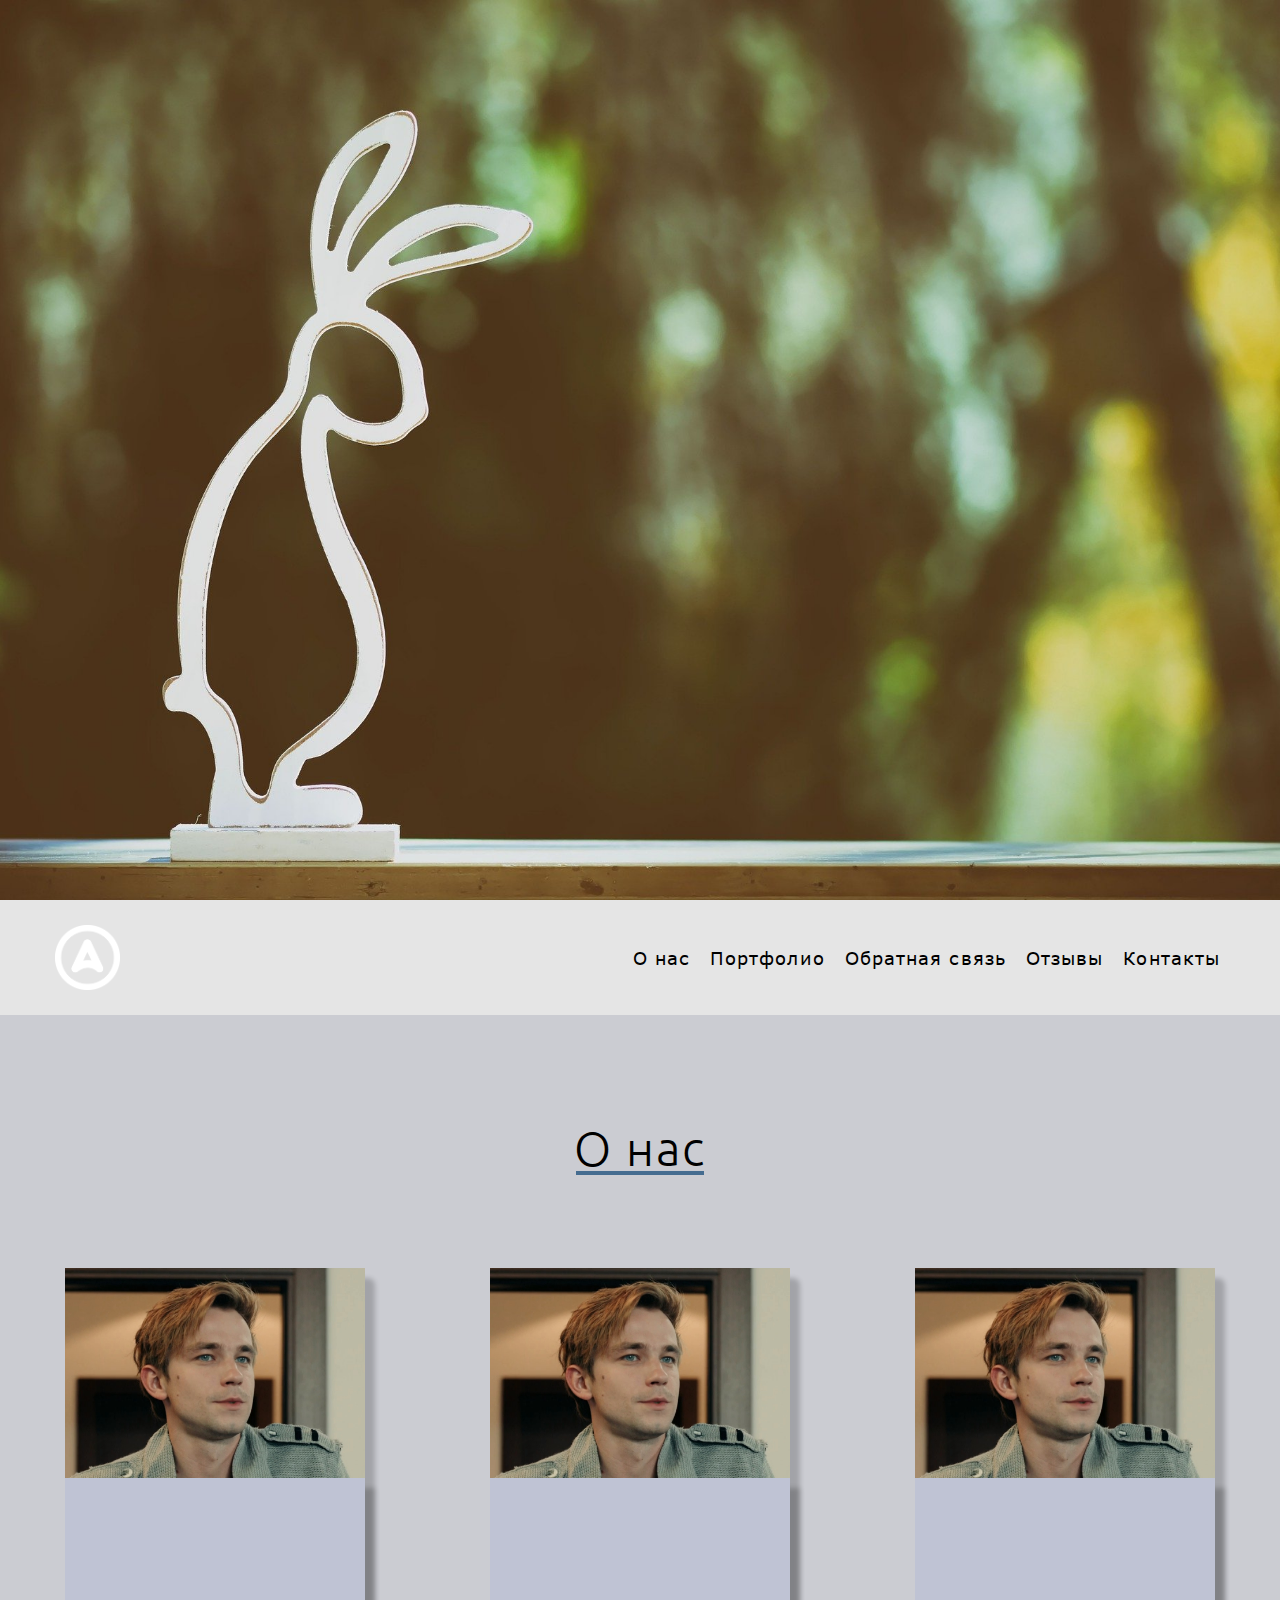
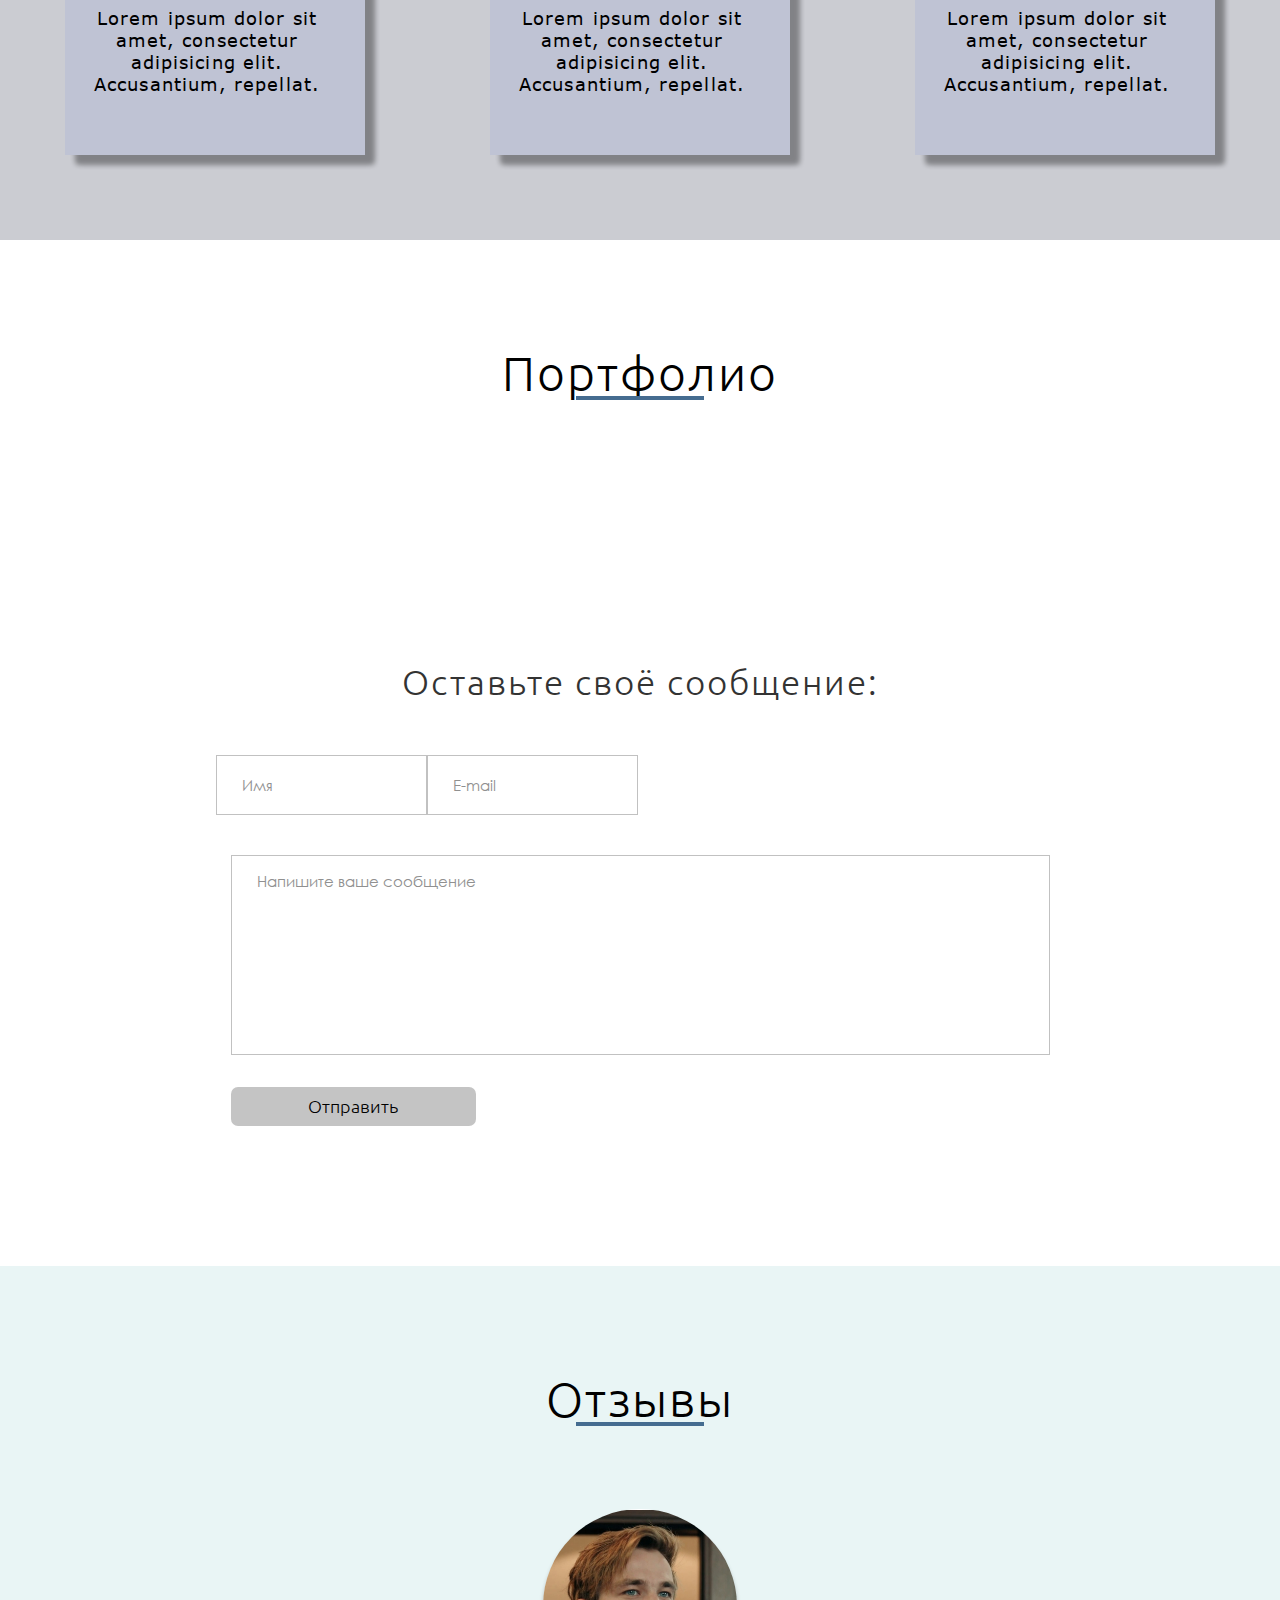
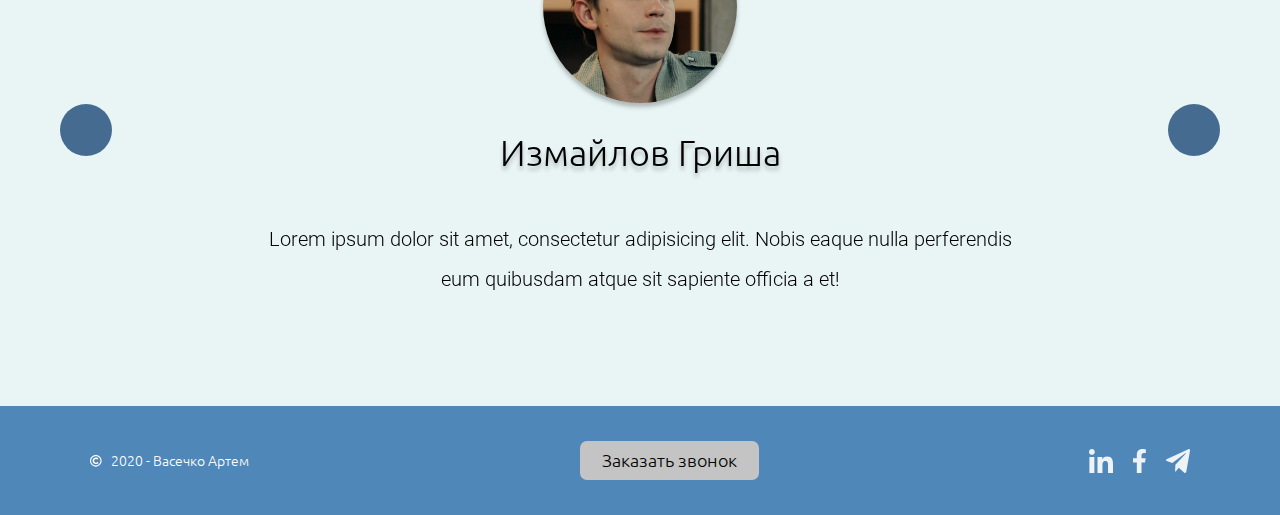
==== commit dd7471d8: "load" ====
--- a/new/index.html
+++ b/new/index.html
@@ -10,6 +10,8 @@
 		<!-- <meta name="robots" content="noindex, nofollow"> -->
 		<!-- <meta name="viewport" content="width=device-width, initial-scale=1.0, maximum-scale=1.0, user-scalable=0"> -->
 		<meta name="viewport" content="width=device-width, initial-scale=1.0">
+			<link rel="shortcut icon" href="img/favicon/2524621-01.png" type="image/x-icon">
+		<link rel="icon" href="img/favicon/2524621-01.png" type="image/x-icon">
 	</head>
 	<body>
 		<div class="wrapper">
@@ -119,6 +121,66 @@
 	</div>
 </div>
 
+<!-- Портфолио -->
+<div class="portfolio">
+	<div class="container">
+		<div class="portfolio-body">
+				<div class="heading__header">
+					<div class="heading">Портфолио</div>
+							<span></span>
+				</div>
+		<div class="portfolio-big">
+			<div class="portfolio-slider">
+				<div class="portfolio_item">
+					<!-- <a href="portfolio/Company/index.html" target="_blank"><img data-lazy="img/portfolio/company_big.png" alt="" /></a -->
+					<img data-lazy="img/portfolio/company_big.png" alt="" />
+				</div>
+			</div>
+			<div class="portfolio-slider">
+				<div class="portfolio_item">
+					<!-- <a href="portfolio/Design/index.html" target="_blank"><img data-lazy="img/portfolio/design_big.png" alt="" /></a> -->
+					<img data-lazy="img/portfolio/design_big.png" alt="" />
+				</div>
+			</div>
+			<div class="portfolio-slider">
+				<div class="portfolio_item">
+					<!-- <a href="portfolio/Golden/index.html" target="_blank"><img data-lazy="img/portfolio/golden_big.png" alt="" /></a> -->
+					<img data-lazy="img/portfolio/golden_big.png" alt="" />
+				</div>
+			</div>
+			<div class="portfolio-slider">
+				<div class="portfolio_item">
+					<!-- <a href="portfolio/Резиновый сайт/index.html" target="_blank"><img data-lazy="img/portfolio/bem_big.png" alt="" /></a> -->
+					<img data-lazy="img/portfolio/bem_big.png" alt="" />
+				</div>
+			</div>
+		</div>
+		<div class="portfolio-small">
+			<div class="portfolio-slider">
+				<div class="portfolio_item">
+					<img src="img/portfolio/company_small.png" alt="" />
+				</div>
+			</div>
+			<div class="portfolio-slider">
+				<div class="portfolio_item">
+					<img src="img/portfolio/design_small.png" alt="" />
+				</div>
+			</div>
+			<div class="portfolio-slider">
+				<div class="portfolio_item">
+					<img src="img/portfolio/golden_small.png" alt="" />
+				</div>
+			</div>
+			<div class="portfolio-slider">
+				<div class="portfolio_item">
+					<img src="img/portfolio/bem_small.png" alt="" />
+				</div>
+			</div>
+		</div>
+		</div>
+	</div>
+</div>
+<!-- Портфолио -->
 
 
 <!-- fitback -->
